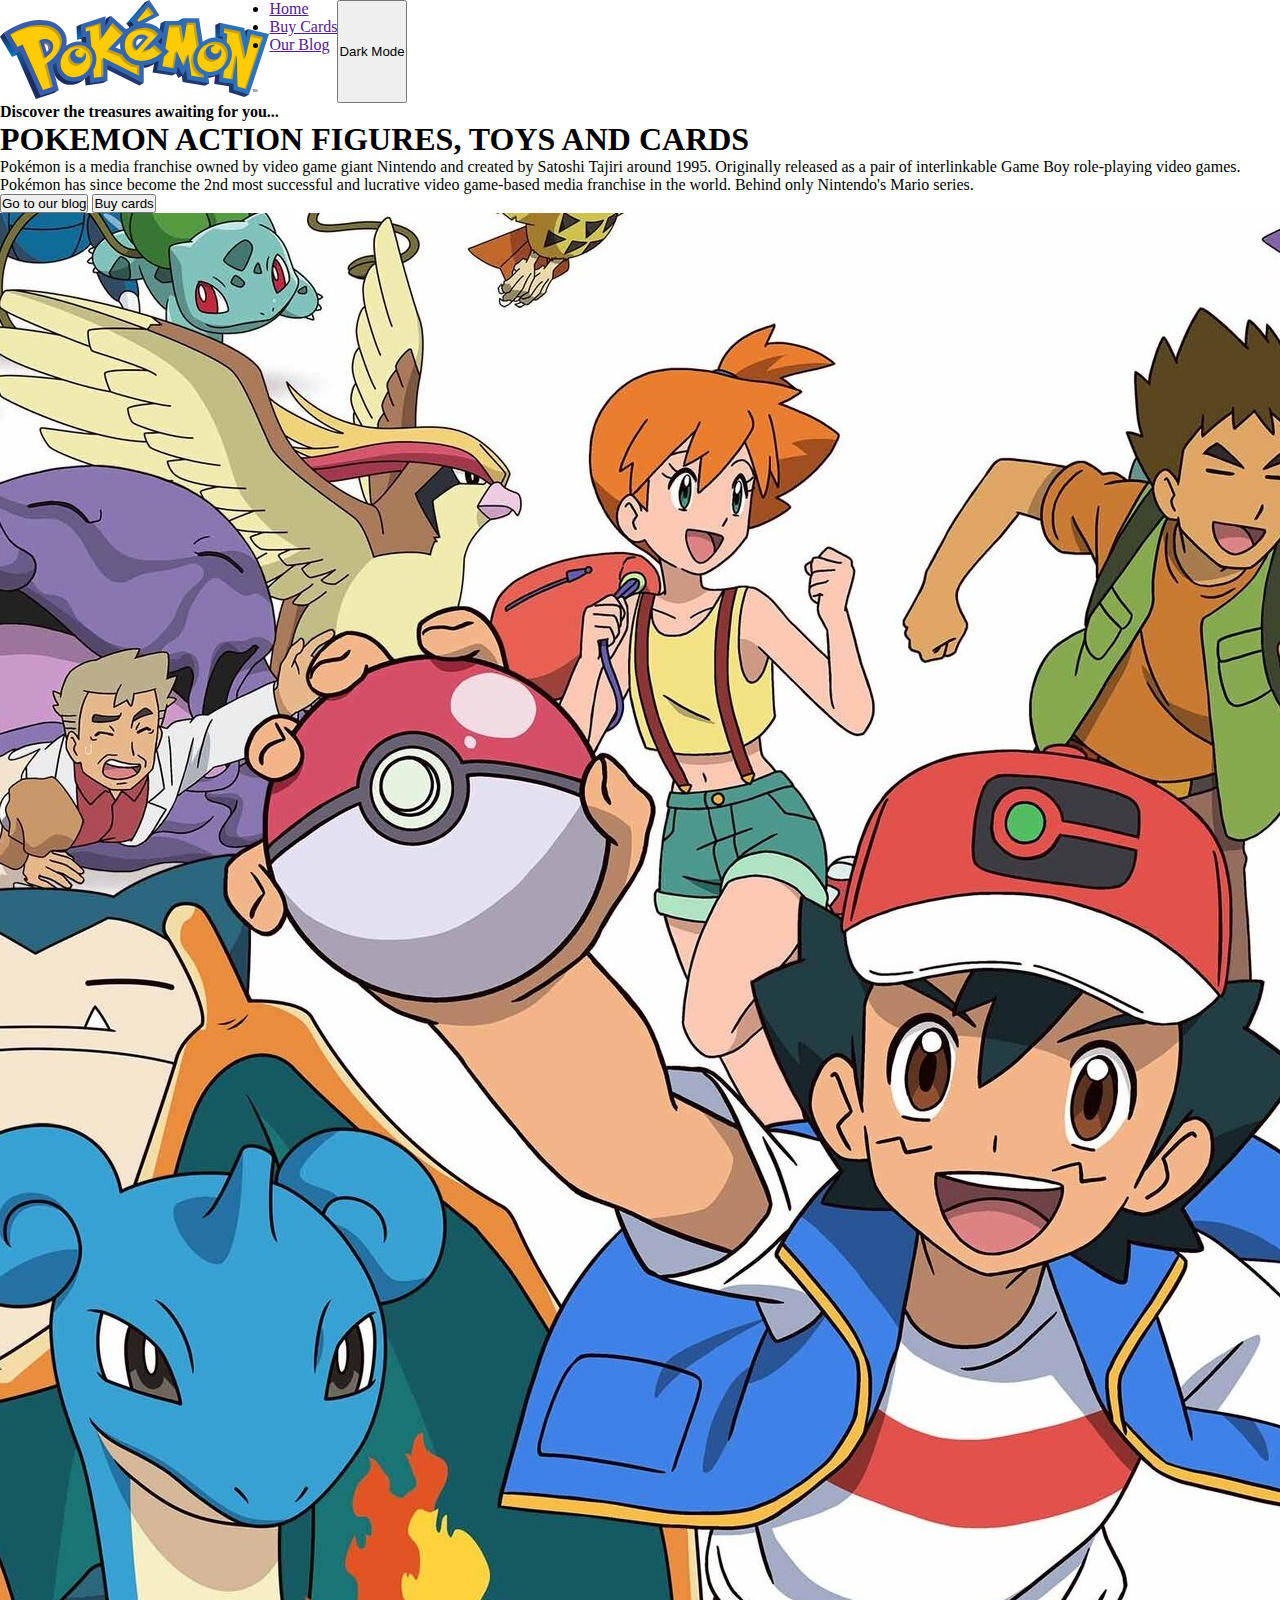
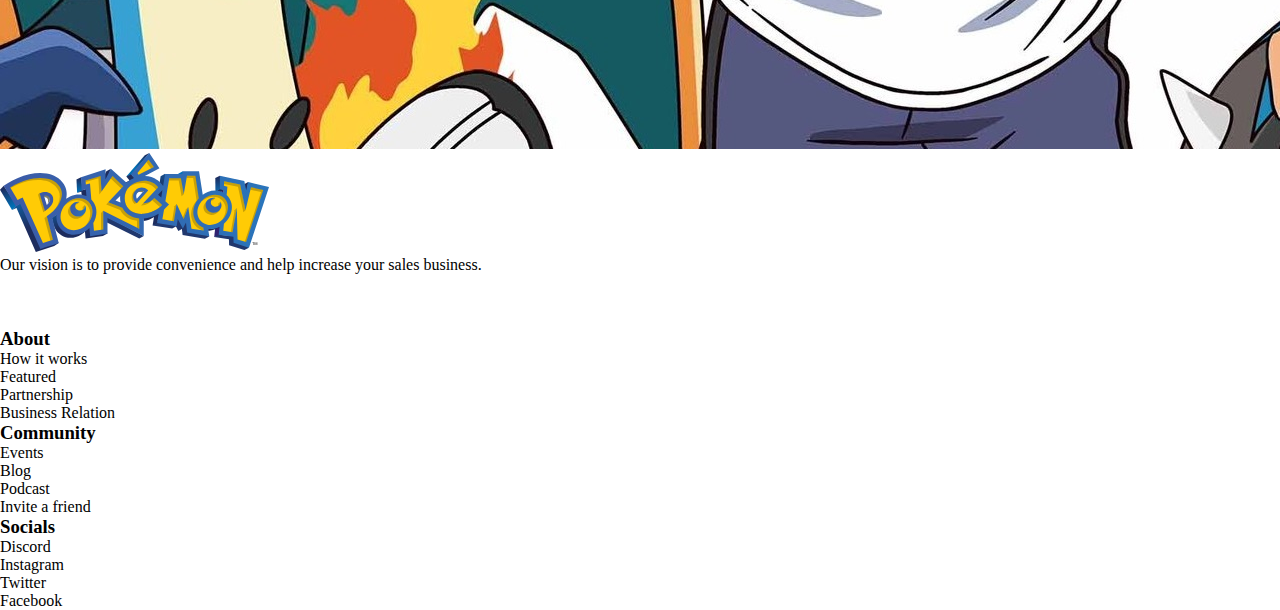
==== index.html @ 95fb8982 "Initial" ====
<!DOCTYPE html>
<html lang="en">
<head>
    <meta charset="UTF-8">
    <meta name="viewport" content="width=device-width, initial-scale=1.0">
    <link rel="stylesheet" href="css/styles.css">
    <title>Document</title>
</head>
<body>
    <header>
        <nav class="navbar">
            <div>
                <a href="" target="_self"><img src="images/pokemon_logo.svg" alt="pokémon logo"></a>
            </div>
            <ul class="nav-items">
                <li><a href="" target="_self">Home</a></li>
                <li><a href="" target="_self">Buy Cards</a></li>
                <li><a href="" target="_self">Our Blog</a></li>
            </ul>
            <button>Dark Mode</button>
            <div class="menu-container" onclick="">
                <div class="bar1"></div>
                <div class="bar2"></div>
                <div class="bar3"></div>
            </div>
        </nav>
    </header>
    <main>
        <article>
            <section>
                <p><b>Discover the treasures awaiting for you...</b></p>
                <h1>POKEMON ACTION FIGURES, TOYS AND CARDS</h1>
                <p>Pokémon is a media franchise owned by video game giant Nintendo and created by Satoshi Tajiri around
                    1995. Originally released as a pair of interlinkable Game Boy role-playing video games. Pokémon has
                    since become the 2nd most successful and lucrative video game-based media franchise in the world.
                    Behind only Nintendo's Mario series.</p>
                <button>Go to our blog</button>
                <button>Buy cards</button>
                <figure>
                    <img src="images/pokemon-poster.jpg" alt="pokémon poster">
                </figure>
            </section>
        </article>
    </main>
</body>
<footer>
    <ul>
        <li>
            <figure>
                <a href="" target="_self"><img src="images/pokemon_logo.svg" alt="pokémon logo"></a>
            </figure>
            <p>Our vision is to provide convenience and help increase your sales business.</p>
            <ul class="social-media">
                <li><a href="" target="_blank"></a></li>
                <li><a href="" target="_blank"></a></li>
                <li><a href="" target="_blank"></a></li>
            </ul>
        </li>
        <li>
            <h3>About</h3>
            <ul>
                <li>How it works</li>
                <li>Featured</li>
                <li>Partnership</li>
                <li>Business Relation</li>
            </ul>
        </li>
        <li>
            <h3>Community</h3>
            <ul>
                <li>Events</li>
                <li>Blog</li>
                <li>Podcast</li>
                <li>Invite a friend</li>
            </ul>
        </li>
        <li>
            <h3>Socials</h3>
            <ul>
                <li>Discord</li>
                <li>Instagram</li>
                <li>Twitter</li>
                <li>Facebook</li>
            </ul>
        </li>
    </ul>
</footer>
</html>
---- css/styles.css ----
* {
    margin: 0;
    padding: 0;
    box-sizing: border-box;
}

.navbar {
    display: flex;
}
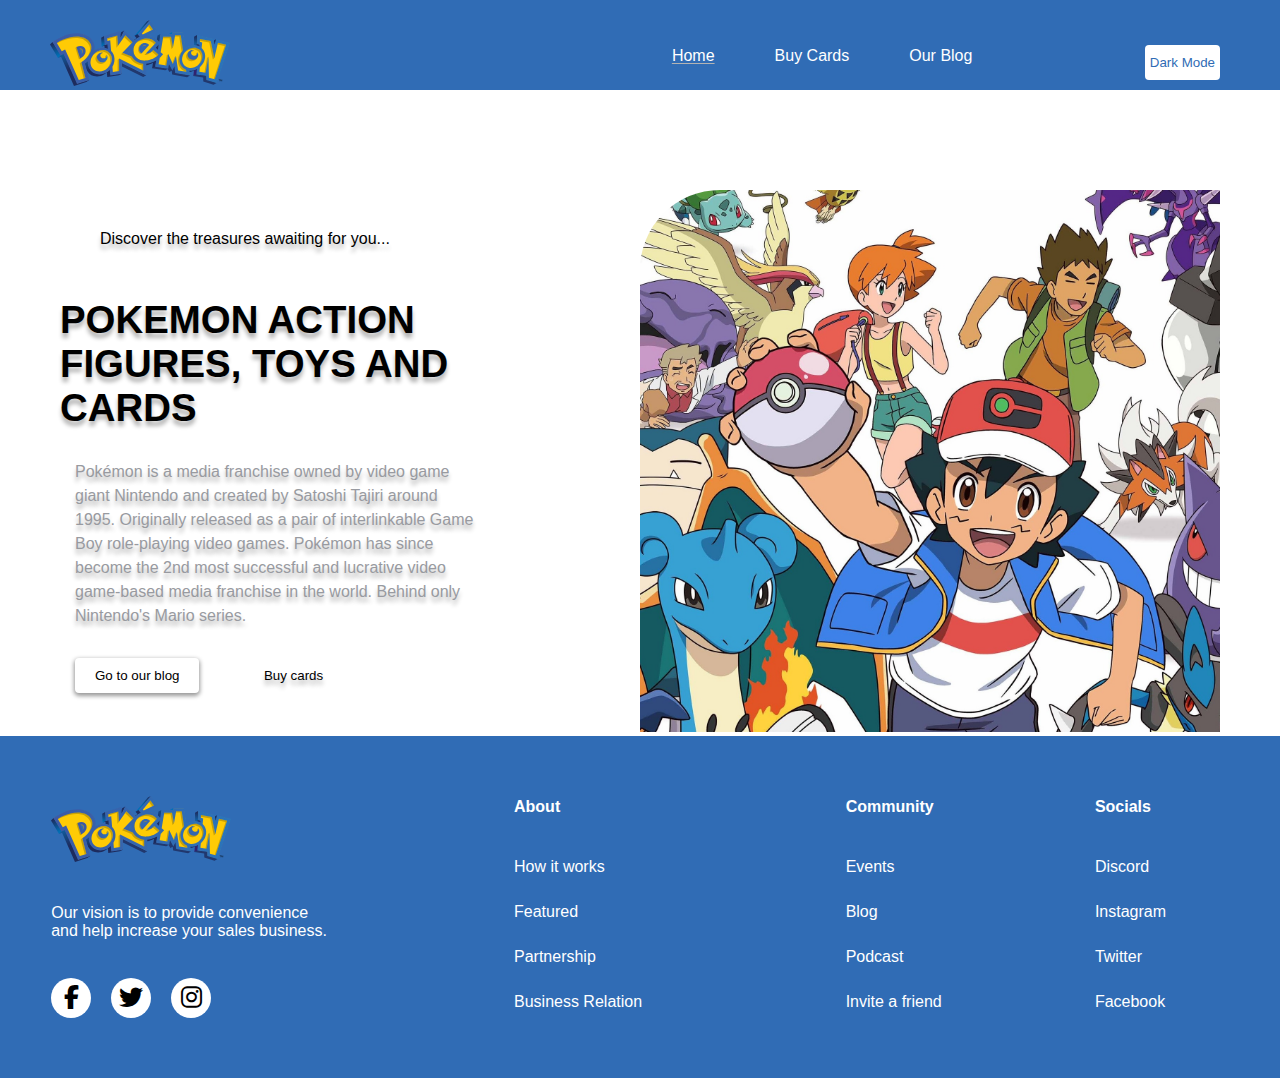
==== commit 763a0d31: "improve menu and footer styles" ====
--- a/index.html
+++ b/index.html
@@ -4,21 +4,22 @@
     <meta charset="UTF-8">
     <meta name="viewport" content="width=device-width, initial-scale=1.0">
     <link rel="stylesheet" href="css/styles.css">
-    <title>Document</title>
+    <link rel="stylesheet" href="https://cdnjs.cloudflare.com/ajax/libs/font-awesome/6.4.0/css/all.min.css">
+    <title>Pokémon - Home</title>
 </head>
 <body>
     <header>
         <nav class="navbar">
-            <div>
-                <a href="" target="_self"><img src="images/pokemon_logo.svg" alt="pokémon logo"></a>
+            <div class="navbar__img">
+                <a href="#" target="_self"><img class="logo--sm" src="images/pokemon_logo.svg" alt="Pokémon logo"></a>
             </div>
-            <ul class="nav-items">
-                <li><a href="" target="_self">Home</a></li>
-                <li><a href="" target="_self">Buy Cards</a></li>
-                <li><a href="" target="_self">Our Blog</a></li>
-            </ul>
-            <button>Dark Mode</button>
-            <div class="menu-container" onclick="">
+            <div class="navbar__items">
+                <a class="active__link" href="#" target="_self">Home</a>
+                <a href="pages/buy-cards.html" target="_self">Buy Cards</a>
+                <a href="pages/our-blog.html" target="_self">Our Blog</a>
+            </div>
+            <button class="dark_mode__btn">Dark Mode</button>
+            <div class="navbar__menu" onclick="">
                 <div class="bar1"></div>
                 <div class="bar2"></div>
                 <div class="bar3"></div>
@@ -27,62 +28,70 @@
     </header>
     <main>
         <article>
-            <section>
-                <p><b>Discover the treasures awaiting for you...</b></p>
-                <h1>POKEMON ACTION FIGURES, TOYS AND CARDS</h1>
-                <p>Pokémon is a media franchise owned by video game giant Nintendo and created by Satoshi Tajiri around
+            <section class="article_description">
+                <p class="text_idented shadow-text">Discover the treasures awaiting for you...</p>
+                <h1 class="black-title text-xl shadow-text">POKEMON ACTION FIGURES, TOYS AND CARDS</h1>
+                <p class="idented special-text shadow-text">Pokémon is a media franchise owned by video game giant Nintendo and created by Satoshi Tajiri around
                     1995. Originally released as a pair of interlinkable Game Boy role-playing video games. Pokémon has
                     since become the 2nd most successful and lucrative video game-based media franchise in the world.
                     Behind only Nintendo's Mario series.</p>
-                <button>Go to our blog</button>
-                <button>Buy cards</button>
-                <figure>
-                    <img src="images/pokemon-poster.jpg" alt="pokémon poster">
-                </figure>
+                <div class="idented">
+                    <button class="white__btn white__btn--shadow simple__link"><a href="pages/our-blog.html">Go to our blog</a></button>
+                    <button class="simple__link simple__btn"><a class="shadow-text" href="pages/buy-cards.html">Buy cards</a></button>
+                </div>
             </section>
+            <figure>
+                <img class="image--sm rounded--topleft" src="images/pokemon-poster.jpg" alt="Pokémon poster">
+            </figure>
         </article>
     </main>
 </body>
 <footer>
-    <ul>
-        <li>
+    <div class="footer_navbar">
+        <div class="footer_navbar--logos">
             <figure>
-                <a href="" target="_self"><img src="images/pokemon_logo.svg" alt="pokémon logo"></a>
+                <a href="#" target="_self"><img class="logo--sm" src="images/pokemon_logo.svg" alt="Pokémon logo"></a>
             </figure>
             <p>Our vision is to provide convenience and help increase your sales business.</p>
-            <ul class="social-media">
-                <li><a href="" target="_blank"></a></li>
-                <li><a href="" target="_blank"></a></li>
-                <li><a href="" target="_blank"></a></li>
+            <ul class="social_media">
+                <li><a href="" target="_blank"><i class="fa-brands fa-facebook-f fa-xl"></i></a></li>
+                <li><a href="" target="_blank"><i class="fa-brands fa-twitter fa-xl"></i></a></li>
+                <li><a href="" target="_blank"><i class="fa-brands fa-instagram fa-xl"></i></a></li>
             </ul>
-        </li>
-        <li>
-            <h3>About</h3>
-            <ul>
-                <li>How it works</li>
-                <li>Featured</li>
-                <li>Partnership</li>
-                <li>Business Relation</li>
-            </ul>
-        </li>
-        <li>
-            <h3>Community</h3>
-            <ul>
-                <li>Events</li>
-                <li>Blog</li>
-                <li>Podcast</li>
-                <li>Invite a friend</li>
-            </ul>
-        </li>
-        <li>
-            <h3>Socials</h3>
-            <ul>
-                <li>Discord</li>
-                <li>Instagram</li>
-                <li>Twitter</li>
-                <li>Facebook</li>
-            </ul>
-        </li>
-    </ul>
+        </div>
+        <div class="footer_navbar__items">
+            <table>
+                <thead>
+                    <tr>
+                        <th>About</th>
+                        <th>Community</th>
+                        <th>Socials</th>
+                    </tr>
+                </thead>
+                <tbody>
+                    <tr>
+                        <td>How it works</td>
+                        <td>Events</td>
+                        <td>Discord</td>
+                    </tr>
+                    <tr>
+                        <td>Featured</td>
+                        <td>Blog</td>
+                        <td>Instagram</td>
+                    </tr>
+                    <tr>
+                        <td>Partnership</td>
+                        <td>Podcast</td>
+                        <td>Twitter</td>
+                    </tr>
+                    <tr>
+                        <td>Business Relation</td>
+                        <td>Invite a friend</td>
+                        <td>Facebook</td>
+                    </tr>
+                </tbody>
+            </table>
+        </div>
+    </div>
 </footer>
 </html>--- a/css/styles.css
+++ b/css/styles.css
@@ -1,3 +1,20 @@
+@import url('https://fonts.googleapis.com/css2?family=Overpass:wght@400;700&display=swap');
+@import url('https://fonts.googleapis.com/css2?family=DM+Sans:wght@400;700&display=swap');
+
+:root {
+    --white: hsl(0, 0%, 100%);
+    --black: hsl(0, 0%, 0%);
+    --lightGrey: hsl(0, 0%, 70%);
+    --mediumGrey: hsl(218, 4%, 61%);
+    --lightBlue: hsl(213, 58%, 45%);
+    --primary-font: "DM+Sans", sans-serif;
+    --secundary-font: "Overpass", sans-serif;
+}
+
+html {
+    font-family: var(--primary-font);
+}
+
 * {
     margin: 0;
     padding: 0;
@@ -6,4 +23,225 @@
 
 .navbar {
     display: flex;
+    justify-content: space-between;
+    align-items: flex-end;
+    
+    width: 100%;
+    padding-top: 20px;
+    background-color: var(--lightBlue);
+}
+
+.navbar__img {
+    margin: 0 50px 0 50px;
+}
+
+.navbar__items {
+    display: flex;
+    justify-content:flex-end;
+    margin: 20px;
+    width: 50%;
+}
+
+.navbar__items a {
+    margin: 0 25px;
+    padding: 5px;
+    color: var(--white);
+    text-decoration: none;
+}
+
+.navbar__items a.active__link {
+    text-decoration: underline var(--lightGrey);
+    text-underline-offset: 2px;
+}
+
+
+.simple__link a {
+    color: var(--black);
+    text-decoration: none;
+}
+
+.simple__btn {
+    margin: 0 60px;
+    border: none;
+    background: none;
+}
+
+.white__btn {
+    padding: 10px 20px;
+    border: none;
+    color: var(--lightBlue);
+    background-color: var(--white);
+    border-radius: 4px;
+}
+
+.white__btn--shadow {
+    box-shadow: 0px 2px 4px 1px rgba(0,0,0,0.4);
+    -webkit-box-shadow: 0px 2px 4px 1px rgba(0,0,0,0.4);
+    -moz-box-shadow: 0px 2px 4px 1px rgba(0,0,0,0.4);
+}
+
+.dark_mode__btn {
+    margin: 10px 60px;
+    padding: 10px 5px;
+    border: none;
+    color: var(--lightBlue);
+    background-color: var(--white);
+    border-radius: 4px;
+}
+
+.navbar__menu {
+    display: inline-block;
+    cursor: pointer;
+}
+
+.bar1, .bar2, .bar3 {
+    width: 35px;
+    height: 5px;
+    background-color: #333;
+    margin: 6px 0;
+    transition: 0.4s;
+}
+  
+.change .bar1 {
+transform: translate(0, 11px) rotate(-45deg);
+}
+
+.change .bar2 {opacity: 0;}
+
+.change .bar3 {
+transform: translate(0, -11px) rotate(45deg);
+}
+
+main {
+    margin-top: 100px;
+}
+
+article {
+    display: grid;
+    grid-template-columns: 50% 50%;
+    grid-template-rows: auto;
+    margin: 0 60px;
+}
+
+.article_description {
+    margin-top: 40px;
+    margin-right: 100px;
+    padding-right: 50px;
+}
+
+.text_idented {
+    text-indent: 40px;
+}
+
+.idented {
+    padding: 0 15px;
+}
+
+.special-text {
+    margin-top: 20px;
+    margin-bottom: 30px;
+    color: var(--mediumGrey);
+    line-height: 1.5;
+}
+
+.black-title {
+    margin: 50px 0 30px 0;
+}
+
+.text-xl {
+    font-size: 2.4rem;
+}
+
+.image--sm {
+    width: 100%;
+}
+
+.rounded--topleft {
+    border-radius: 80px 0 0 0;
+}
+
+.shadow-text {
+    text-shadow: 0px 5px 4px rgba(0,0,0,0.3);
+}
+
+.footer_navbar {
+    display: grid;
+    grid-template-columns: 40% 60%;
+    /* grid-template-rows: auto; */
+    padding: 60px 0;
+    color: var(--white);
+    background-color: var(--lightBlue);
+}
+
+.footer_navbar__items {
+    display: flex;
+    justify-content: center;
+}
+
+.footer_navbar__items>table {
+    width: 100%;
+}
+
+.footer_navbar__items>table>thead>tr>th {
+    text-align: left;
+    padding-bottom: 20px;
+}
+
+.footer_navbar__items>table>tbody>tr>td {
+    padding-top: 20px;
+    padding-bottom: 5px;
+}
+
+.footer_navbar--logos {
+    display: flex;
+    flex-direction: column;
+    justify-content: space-between;
+    margin: 0 35% 0 10%;
+
+}
+
+.social_media {
+    display: flex;
+    list-style: none;
+}
+
+.social_media li {
+    display: flex;
+    justify-content: center;
+    align-items: center;
+    margin-right: 20px;
+    padding: 10px;
+    width: 40px;
+    height: 40px;
+    border-radius: 50%;
+    background-color: var(--white);
+}
+.social_media li>a>i{
+    color: var(--black);
+}
+
+/* Extra small devices (phones, 600px and down) */
+@media only screen and (max-width: 600px) {
+    .logo--sm {
+        width: 140px;
+    }
+
+    .navbar__items {
+        display: none;
+    }
+}
+
+/* Small devices (portrait tablets and large phones, 600px and up) */
+@media only screen and (min-width: 600px) {
+}
+
+/* Medium and Large devices (landscape tablets laptops and desktops, 768px and up) */
+@media only screen and (min-width: 768px) {
+    .logo--sm {
+        width: 180px;
+    }
+
+    .navbar__menu {
+        display: none;
+    }
 }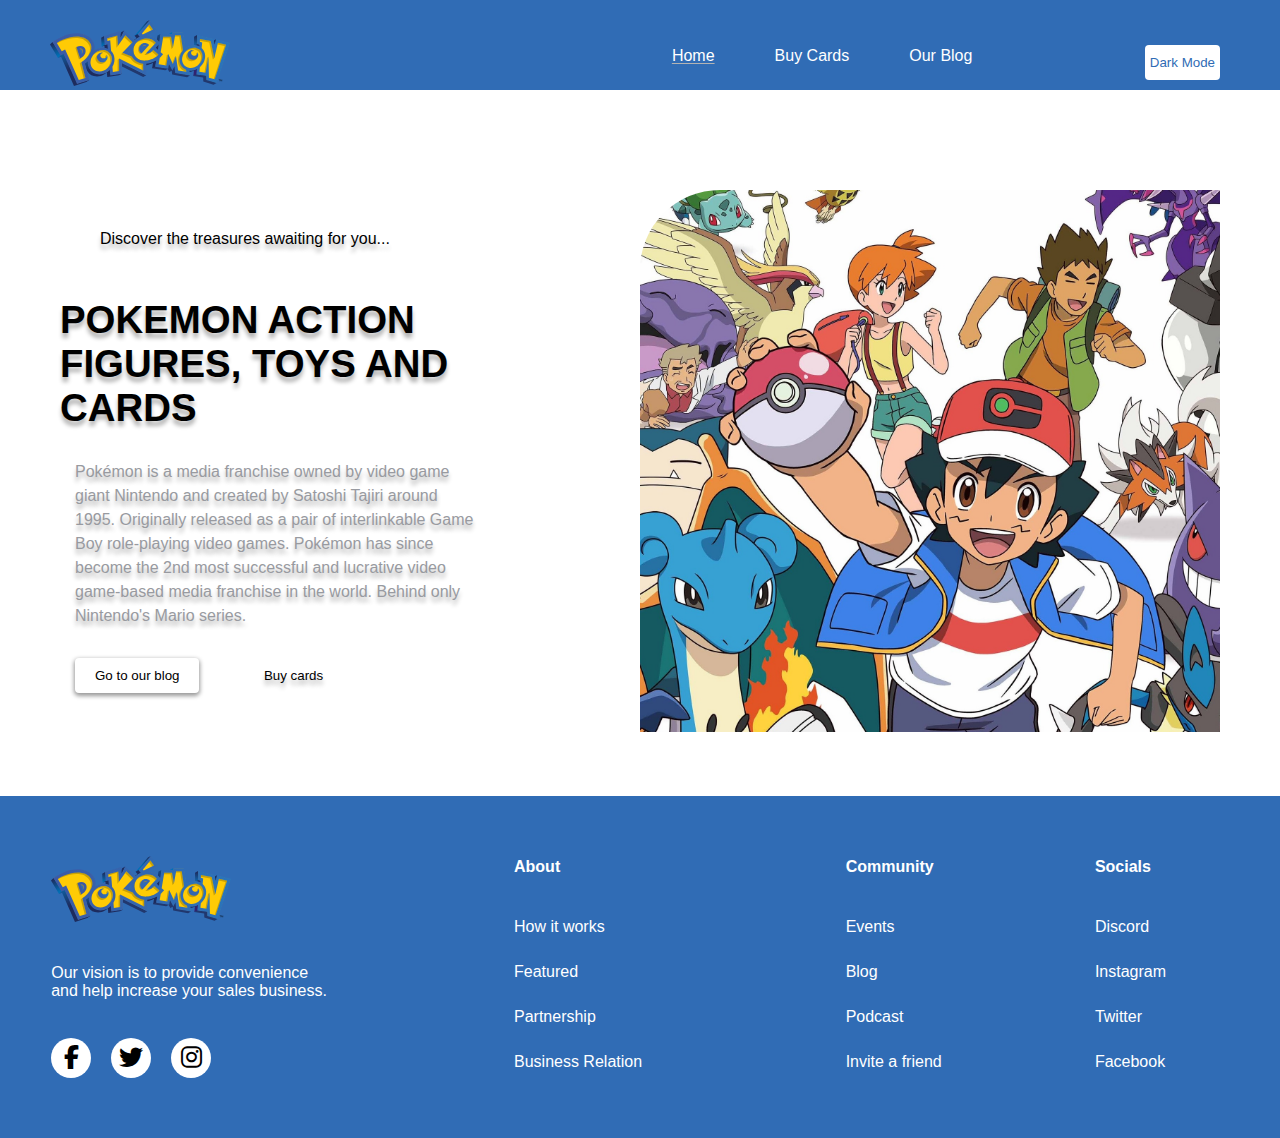
==== commit c72b7645: "cards shop" ====
--- a/index.html
+++ b/index.html
@@ -27,8 +27,8 @@
         </nav>
     </header>
     <main>
-        <article>
-            <section class="article_description">
+        <article class="article_home">
+            <section class="article_home--rightText">
                 <p class="text_idented shadow-text">Discover the treasures awaiting for you...</p>
                 <h1 class="black-title text-xl shadow-text">POKEMON ACTION FIGURES, TOYS AND CARDS</h1>
                 <p class="idented special-text shadow-text">Pokémon is a media franchise owned by video game giant Nintendo and created by Satoshi Tajiri around
@@ -37,7 +37,7 @@
                     Behind only Nintendo's Mario series.</p>
                 <div class="idented">
                     <button class="white__btn white__btn--shadow simple__link"><a href="pages/our-blog.html">Go to our blog</a></button>
-                    <button class="simple__link simple__btn"><a class="shadow-text" href="pages/buy-cards.html">Buy cards</a></button>
+                    <button class="simple__link simple__btn sides_spaced"><a class="shadow-text" href="pages/buy-cards.html">Buy cards</a></button>
                 </div>
             </section>
             <figure>
--- a/css/styles.css
+++ b/css/styles.css
@@ -6,7 +6,10 @@
     --black: hsl(0, 0%, 0%);
     --lightGrey: hsl(0, 0%, 70%);
     --mediumGrey: hsl(218, 4%, 61%);
+    --veryLightBlue: hsl(212, 29%, 90%);
     --lightBlue: hsl(213, 58%, 45%);
+    --mediumBlue: hsl(213, 53%, 36%);
+
     --primary-font: "DM+Sans", sans-serif;
     --secundary-font: "Overpass", sans-serif;
 }
@@ -54,16 +57,18 @@
     text-underline-offset: 2px;
 }
 
-
 .simple__link a {
     color: var(--black);
     text-decoration: none;
 }
 
 .simple__btn {
-    margin: 0 60px;
     border: none;
     background: none;
+}
+
+.sides_spaced {
+    margin: 0 60px;
 }
 
 .white__btn {
@@ -72,6 +77,19 @@
     color: var(--lightBlue);
     background-color: var(--white);
     border-radius: 4px;
+}
+
+.blue__btn {
+    padding: 10px 40px;
+    border: none;
+    color: var(--white);
+    background-color: var(--lightBlue);
+    border-radius: 4px;
+}
+
+.blue__btn:hover {
+    color: var(--lightBlue);
+    background-color: var(--white);
 }
 
 .white__btn--shadow {
@@ -89,6 +107,10 @@
     border-radius: 4px;
 }
 
+.heart__btn:hover {
+    color: salmon;
+}
+
 .navbar__menu {
     display: inline-block;
     cursor: pointer;
@@ -114,19 +136,53 @@
 
 main {
     margin-top: 100px;
-}
-
-article {
+    margin-bottom: 60px;
+}
+
+.article_home {
     display: grid;
     grid-template-columns: 50% 50%;
-    grid-template-rows: auto;
     margin: 0 60px;
 }
 
-.article_description {
+.article_home--rightText {
     margin-top: 40px;
     margin-right: 100px;
     padding-right: 50px;
+}
+
+.article_news {
+    display: flex;
+    flex-direction: column;
+}
+
+.article_title {
+    text-align: center;
+}
+
+.article_title h1 {
+    margin-bottom: 30px;
+    color: var(--mediumBlue);
+}
+
+.article_title p {
+    margin: 0 30% 40px 30%;
+}
+
+.article_description {
+    display: grid;
+    grid-template-columns: 50% 50%;
+    margin: 0 60px;
+    align-items: center;
+}
+
+.article_description figure>img {
+    width: 90%;
+}
+
+.news-text {
+    font-size: 1.2rem;
+    line-height: 1.4;
 }
 
 .text_idented {
@@ -156,6 +212,10 @@
     width: 100%;
 }
 
+.image--xs {
+    width: 80%;
+}
+
 .rounded--topleft {
     border-radius: 80px 0 0 0;
 }
@@ -167,7 +227,6 @@
 .footer_navbar {
     display: grid;
     grid-template-columns: 40% 60%;
-    /* grid-template-rows: auto; */
     padding: 60px 0;
     color: var(--white);
     background-color: var(--lightBlue);
@@ -220,6 +279,37 @@
     color: var(--black);
 }
 
+.cards_section {
+    width: 100%;
+    display: grid;
+    grid-template-columns: auto auto auto auto;
+    column-gap: 30px;
+    row-gap: 50px;
+    justify-content: center;
+}
+.card {
+    display: flex;
+    flex-direction: column;
+    justify-content: space-between;
+    width: 300px;
+    height: 370px;
+    padding: 20px;
+    background-color: var(--veryLightBlue);
+    border-radius: 20px;
+}
+.card img {
+    width: 100%;
+    border-radius: 10px;
+}
+.card_header,.card_footer {
+    display: flex;
+    justify-content: space-between;
+    align-items: center;
+}
+.card_header,.card_footer P {
+    font-size:larger;
+}
+
 /* Extra small devices (phones, 600px and down) */
 @media only screen and (max-width: 600px) {
     .logo--sm {
